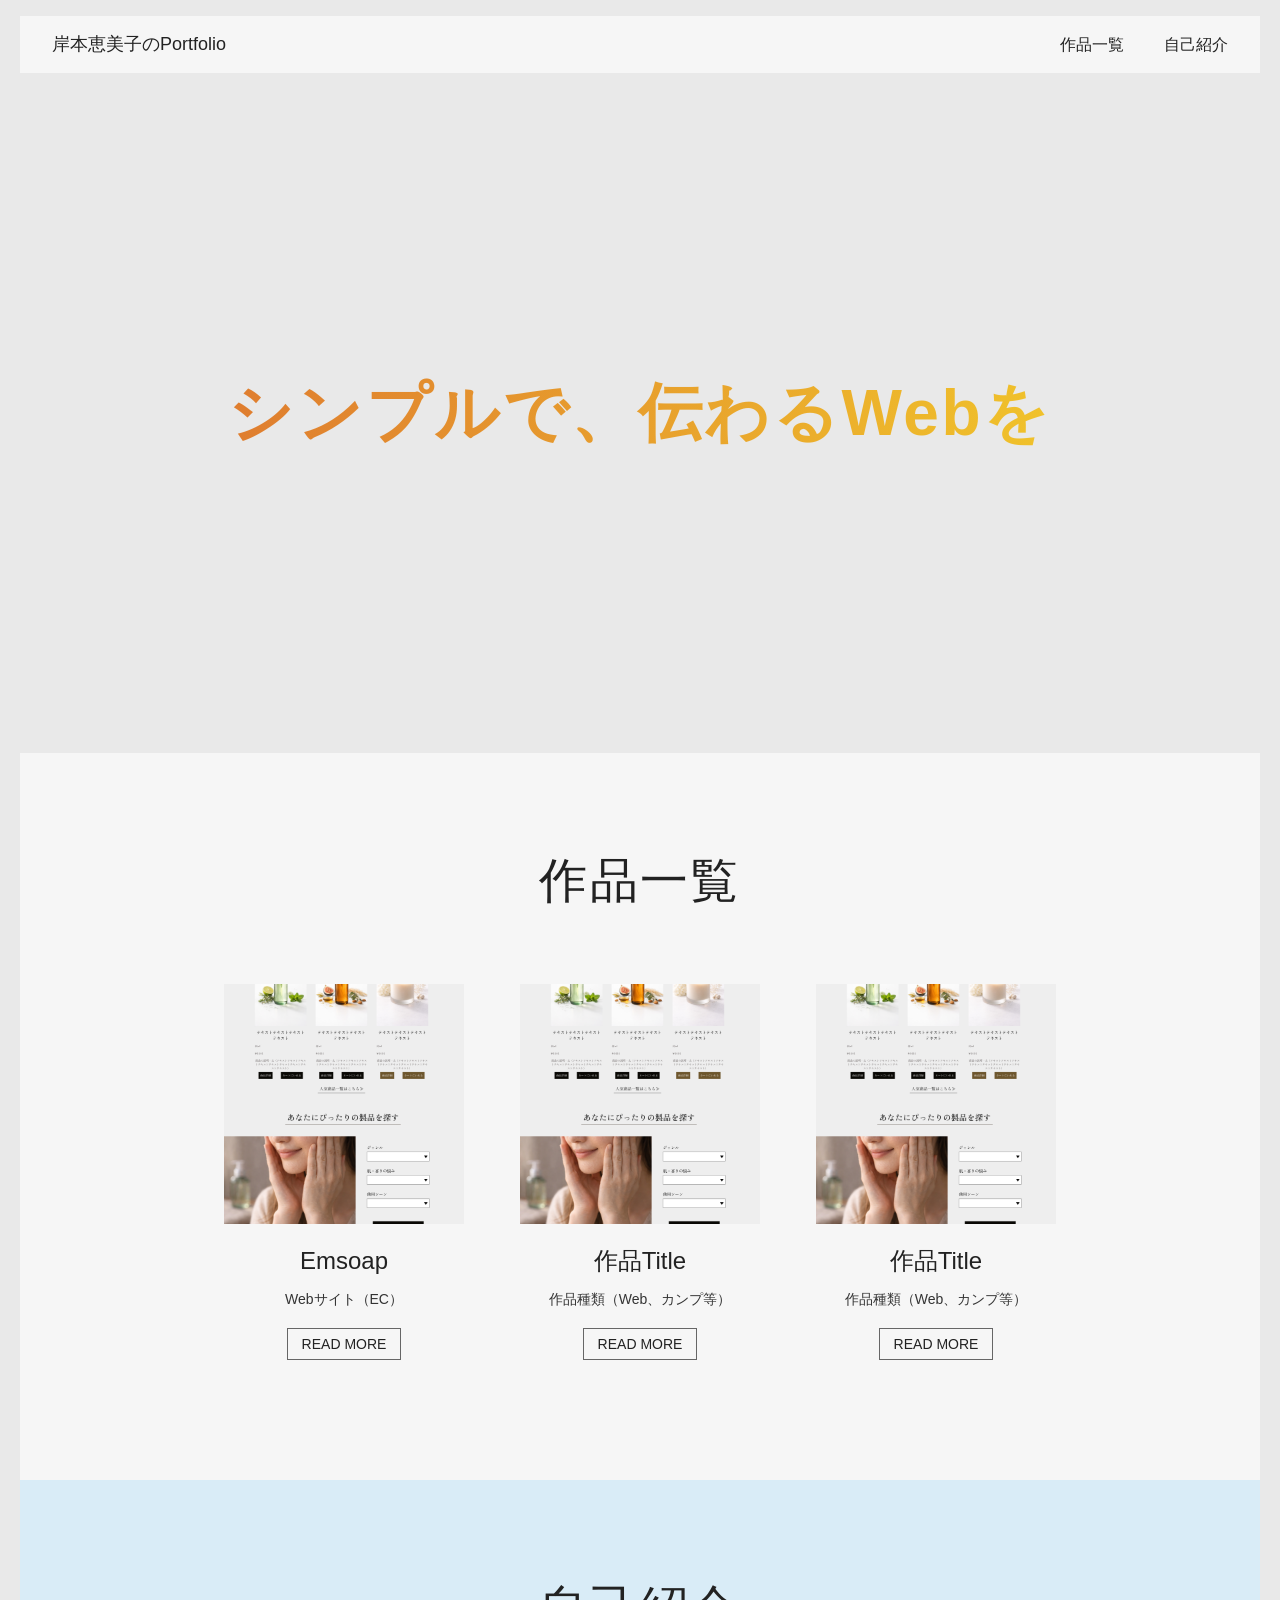
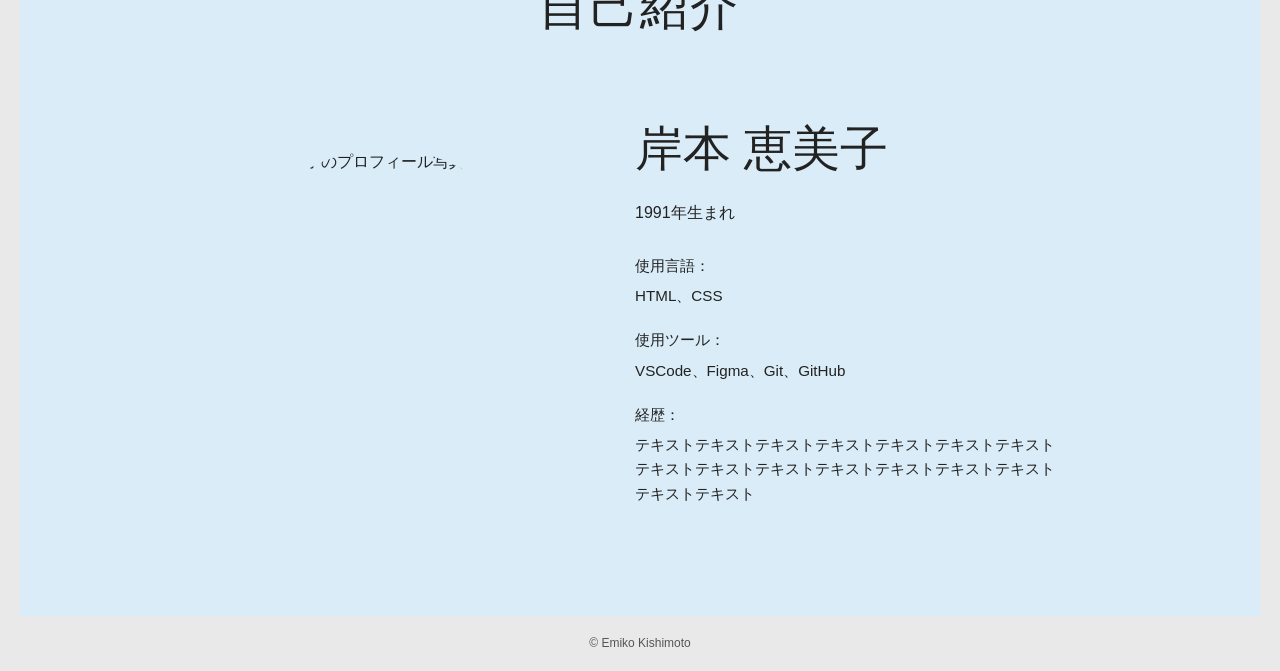
==== index.html @ 5442c19d "自己紹介サイト基礎作成" ====
<!DOCTYPE html>
<html lang="ja">
<head>
  <meta charset="UTF-8">
  <meta name="viewport" content="width=device-width, initial-scale=1.0">
  <link rel="stylesheet" href="./css/reset.css">
  <link rel="stylesheet" href="./css/style.css">
  <title>岸本恵美子のPortfolio</title>
</head>
<body>
  <header class="header">
    <div class="header__inner">
      <h1 class="header__logo">
        <a href="#">岸本恵美子のPortfolio</a>
      </h1>

      <nav class="header__nav">
        <ul class="header__nav-list">
          <li class="header__nav-item"><a href="#works">作品一覧</a></li>
          <li class="header__nav-item"><a href="#about">自己紹介</a></li>
        </ul>
      </nav>
    </div>
  </header>

  <main>
    <section class="hero">
      <div class="hero__inner">
        <p class="hero__catchcopy">シンプルで、伝わるWebを</p>
      </div>
    </section>

    <section class="works" id="works">
      <div class="works__inner">
        <h2 class="section-title">作品一覧</h2>

        <div class="works__list">
          <article class="works-card">
            <a href="http://e-kishimoto.sub.jp/index.php" class="works-card__link">
              <div class="works-card__image">
                <img src="./img/top_page.jpg" alt="Emsoap">
              </div>
              <div class="works-card__body">
                <h3 class="works-card__title">Emsoap</h3>
                <p class="works-card__category">Webサイト（EC）</p>
                <span class="works-card__button">READ MORE</span>
              </div>
            </a>
          </article>

          <article class="works-card">
            <a href="#" class="works-card__link">
              <div class="works-card__image">
                <img src="./img/top_page.jpg" alt="作品タイトル2のサムネイル">
              </div>
              <div class="works-card__body">
                <h3 class="works-card__title">作品Title</h3>
                <p class="works-card__category">作品種類（Web、カンプ等）</p>
                <span class="works-card__button">READ MORE</span>
              </div>
            </a>
          </article>

          <article class="works-card">
            <a href="#" class="works-card__link">
              <div class="works-card__image">
                <img src="./img/top_page.jpg" alt="作品タイトル3のサムネイル">
              </div>
              <div class="works-card__body">
                <h3 class="works-card__title">作品Title</h3>
                <p class="works-card__category">作品種類（Web、カンプ等）</p>
                <span class="works-card__button">READ MORE</span>
              </div>
            </a>
          </article>
        </div>
      </div>
    </section>

    <section class="about" id="about">
      <div class="about__inner">
        <h2 class="section-title">自己紹介</h2>

        <div class="about__content">
          <div class="about__image">
            <img src="./img/profile.jpg" alt="岸本恵美子のプロフィール写真">
          </div>

          <div class="about__text">
            <h3 class="about__name">岸本 恵美子</h3>
            <p class="about__birth">1991年生まれ</p>

            <dl class="about__profile">
              <div class="about__profile-row">
                <dt class="about__profile-title">使用言語：</dt>
                <dd class="about__profile-data">HTML、CSS</dd>
              </div>

              <div class="about__profile-row">
                <dt class="about__profile-title">使用ツール：</dt>
                <dd class="about__profile-data">VSCode、Figma、Git、GitHub</dd>
              </div>

              <div class="about__profile-row">
                <dt class="about__profile-title">経歴：</dt>
                <dd class="about__profile-data">
                  テキストテキストテキストテキストテキストテキストテキストテキストテキストテキストテキストテキストテキストテキストテキストテキスト
                </dd>
              </div>
            </dl>
          </div>
        </div>
      </div>
    </section>
  </main>

  <footer class="footer">
    <p class="footer__copy">&copy; Emiko Kishimoto</p>
  </footer>
</body>
</html>
---- css/style.css ----
@charset "UTF-8";

/* =========================
   Base
========================= */
html {
  scroll-behavior: smooth;
}

body {
  margin: 0;
  font-family: "Helvetica Neue", Arial, sans-serif;
  color: #222;
  background-color: #e9e9e9;
  line-height: 1.6;
}

img {
  max-width: 100%;
  height: auto;
  display: block;
}

a {
  color: inherit;
  text-decoration: none;
}

ul {
  margin: 0;
  padding: 0;
  list-style: none;
}

/* =========================
   Common
========================= */
.section-title {
  margin: 0 0 64px;
  font-size: 3rem;
  font-weight: 500;
  text-align: center;
  letter-spacing: 0.05em;
}

/* =========================
   Header
========================= */
.header {
  padding: 16px 20px 0;
  background-color: #e9e9e9;
}

.header__inner {
  max-width: 1360px;
  margin: 0 auto;
  padding: 14px 32px;
  background-color: #f6f6f6;
  display: flex;
  justify-content: space-between;
  align-items: center;
}

.header__logo {
  margin: 0;
  font-size: 1.125rem;
  font-weight: 400;
}

.header__nav-list {
  display: flex;
  gap: 40px;
}

.header__nav-item a {
  font-size: 1rem;
  transition: opacity 0.3s;
}

.header__nav-item a:hover {
  opacity: 0.7;
}

/* =========================
   Hero
========================= */
.hero {
  padding: 80px 20px 0;
  background-color: #e9e9e9;
}

.hero__inner {
  max-width: 1360px;
  margin: 0 auto;
  min-height: 520px;
  display: flex;
  justify-content: center;
  align-items: center;
  background-color: #e9e9e9;
}

.hero__catchcopy {
  margin: 0;
  font-size: clamp(2.5rem, 5vw, 4.5rem);
  font-weight: 700;
  letter-spacing: 0.04em;
  background: linear-gradient(90deg, #df7d2f 0%, #f0c22b 100%);
  -webkit-background-clip: text;
  -webkit-text-fill-color: transparent;
  background-clip: text;
  color: transparent;
}

/* =========================
   Works
========================= */
.works {
  padding: 80px 20px 0;
  background-color: #e9e9e9;
}

.works__inner {
  max-width: 1360px;
  margin: 0 auto;
  padding: 90px 40px 120px;
  background-color: #f6f6f6;
}

.works__list {
  display: flex;
  justify-content: center;
  gap: 56px;
  flex-wrap: wrap;
}

.works-card {
  width: 240px;
}

.works-card__link {
  display: block;
  text-align: center;
}

.works-card__image {
  aspect-ratio: 1 / 1;
  overflow: hidden;
  margin-bottom: 18px;
  background-color: #ddd;
}

.works-card__image img {
  width: 100%;
  height: 100%;
  object-fit: cover;
}

.works-card__title {
  margin: 0 0 8px;
  font-size: 1.5rem;
  font-weight: 400;
}

.works-card__category {
  margin: 0 0 18px;
  font-size: 0.875rem;
  color: #333;
}

.works-card__button {
  display: inline-block;
  padding: 8px 14px;
  border: 1px solid #666;
  font-size: 0.875rem;
  line-height: 1;
  transition: background-color 0.3s, color 0.3s;
}

.works-card__link:hover .works-card__button {
  background-color: #222;
  color: #fff;
}

/* =========================
   About
========================= */
.about {
  padding: 0 20px;
  background-color: #e9e9e9;
}

.about__inner {
  max-width: 1360px;
  margin: 0 auto;
  padding: 90px 60px 110px;
  background-color: #d9ecf7;
}

.about__content {
  max-width: 980px;
  margin: 0 auto;
  display: flex;
  justify-content: center;
  align-items: center;
  gap: 90px;
}

.about__image {
  width: 320px;
  flex-shrink: 0;
}

.about__image img {
  width: 100%;
  aspect-ratio: 1 / 1;
  object-fit: cover;
  border-radius: 50%;
}

.about__text {
  max-width: 420px;
}

.about__name {
  margin: 0 0 12px;
  font-size: 3rem;
  font-weight: 500;
}

.about__birth {
  margin: 0 0 28px;
  font-size: 1rem;
  text-align: left;
}

.about__profile {
  margin: 0;
}

.about__profile-row {
  margin-bottom: 20px;
}

.about__profile-row:last-child {
  margin-bottom: 0;
}

.about__profile-title {
  margin-bottom: 6px;
  font-size: 0.95rem;
  font-weight: 400;
}

.about__profile-data {
  margin: 0;
  font-size: 0.95rem;
}

/* =========================
   Footer
========================= */
.footer {
  padding: 18px 20px;
  background-color: #e9e9e9;
}

.footer__copy {
  margin: 0;
  text-align: center;
  font-size: 0.75rem;
  color: #555;
}

/* =========================
   works detail
========================= */
.works-detail {
  background-color: #f3f3f3;
  color: #111;
}

.works-detail__inner {
  width: min(100%, 980px);
  margin: 0 auto;
  padding: 0 20px;
}

/* -------------------------
   intro
------------------------- */
.works-detail__intro {
  padding: 40px 0 80px;
}

.works-detail__heading {
  font-size: 2rem;
  font-weight: 500;
  text-align: center;
  margin-bottom: 56px;
}

.works-detail__title {
  font-size: 1.75rem;
  font-weight: 500;
  text-align: center;
  margin-bottom: 56px;
}

.works-detail__summary {
  display: flex;
  justify-content: center;
  align-items: center;
  gap: 72px;
  margin-bottom: 48px;
}

.works-detail__thumb {
  width: 220px;
  flex-shrink: 0;
}

.works-detail__thumb img {
  display: block;
  width: 100%;
  height: auto;
  object-fit: cover;
}

.works-detail__meta {
  max-width: 360px;
  width: 100%;
}

.works-detail__meta-list {
  display: flex;
  flex-direction: column;
  gap: 22px;
}

.works-detail__meta-item {
  display: flex;
  align-items: flex-start;
  gap: 14px;
  font-size: 0.95rem;
  line-height: 1.8;
}

.works-detail__meta-item dt {
  min-width: 95px;
  white-space: nowrap;
}

.works-detail__meta-item dd {
  margin: 0;
}

.works-detail__description {
  max-width: 780px;
  margin: 0 auto 56px;
}

.works-detail__text-list {
  display: flex;
  flex-direction: column;
  gap: 26px;
}

.works-detail__text-item {
  display: flex;
  align-items: flex-start;
  gap: 18px;
  font-size: 0.95rem;
  line-height: 1.8;
}

.works-detail__text-item dt {
  min-width: 72px;
  white-space: nowrap;
}

.works-detail__text-item dd {
  margin: 0;
  flex: 1;
}

.works-detail__link-area {
  text-align: center;
}

.works-detail__link {
  display: inline-block;
  color: #111;
  font-size: 1.5rem;
  text-decoration: underline;
  text-underline-offset: 6px;
}

/* -------------------------
   gallery
------------------------- */
.works-detail__gallery {
  padding: 56px 0 80px;
}

.works-detail__inner--gallery {
  display: flex;
  justify-content: center;
  align-items: flex-start;
  gap: 32px;
}

.works-detail__image {
  position: relative;
  border: 1px solid #9d9d9d;
  background-color: transparent;
  overflow: hidden;
}

.works-detail__image img {
  display: block;
  width: 100%;
  height: 100%;
  object-fit: cover;
}

.works-detail__image--pc {
  width: 460px;
  aspect-ratio: 4 / 5.4;
}

.works-detail__image--sp {
  width: 210px;
  aspect-ratio: 1 / 2.35;
}

.works-detail__image figcaption {
  position: absolute;
  left: 50%;
  bottom: 24px;
  transform: translateX(-50%);
  font-size: 1rem;
  color: #111;
  white-space: nowrap;
}

/* =========================
   Responsive
========================= */
@media screen and (max-width: 768px) {
  .section-title {
    margin-bottom: 40px;
    font-size: 2.25rem;
  }

  .header {
    padding: 12px 12px 0;
  }

  .header__inner {
    padding: 14px 16px;
    flex-direction: column;
    gap: 14px;
  }

  .header__logo {
    font-size: 1rem;
    text-align: center;
  }

  .header__nav-list {
    gap: 24px;
  }

  .header__nav-item a {
    font-size: 0.95rem;
  }

  .hero {
    padding: 48px 12px 0;
  }

  .hero__inner {
    min-height: 320px;
    padding: 0 12px;
  }

  .hero__catchcopy {
    text-align: center;
    line-height: 1.4;
  }

  .works {
    padding: 48px 12px 0;
  }

  .works__inner {
    padding: 56px 20px 72px;
  }

  .works__list {
    gap: 40px;
  }

  .works-card {
    width: 100%;
    max-width: 280px;
  }

  .works-card__title {
    font-size: 1.25rem;
  }

  .about {
    padding: 0 12px;
  }

  .about__inner {
    padding: 56px 20px 72px;
  }

  .about__content {
    flex-direction: column;
    gap: 40px;
  }

  .about__image {
    width: 220px;
  }

  .about__text {
    max-width: 100%;
    text-align: center;
  }

  .about__name {
    font-size: 2.2rem;
  }

  .about__birth {
    text-align: center;
  }

  .about__profile-title,
  .about__profile-data {
    text-align: left;
  }

  .footer {
    padding: 14px 12px;
  }

   .works-detail__intro {
    padding: 32px 0 56px;
  }

  .works-detail__heading {
    font-size: 1.75rem;
    margin-bottom: 40px;
  }

  .works-detail__title {
    font-size: 1.4rem;
    margin-bottom: 36px;
  }

  .works-detail__summary {
    flex-direction: column;
    gap: 28px;
    margin-bottom: 40px;
  }

  .works-detail__thumb {
    width: 100%;
    max-width: 260px;
  }

  .works-detail__meta {
    max-width: 100%;
  }

  .works-detail__meta-item {
    flex-direction: column;
    gap: 4px;
  }

  .works-detail__meta-item dt {
    min-width: auto;
  }

  .works-detail__text-item {
    flex-direction: column;
    gap: 4px;
  }

  .works-detail__text-item dt {
    min-width: auto;
  }

  .works-detail__description {
    margin-bottom: 40px;
  }

  .works-detail__link {
    font-size: 1.1rem;
    line-height: 1.6;
  }

  .works-detail__gallery {
    padding: 40px 0 56px;
  }

  .works-detail__inner--gallery {
    flex-direction: column;
    align-items: center;
    gap: 28px;
  }

  .works-detail__image--pc {
    width: 100%;
    max-width: 420px;
  }

  .works-detail__image--sp {
    width: 60%;
    max-width: 240px;
  }

  .works-detail__image figcaption {
    bottom: 18px;
    font-size: 0.95rem;
  }
}
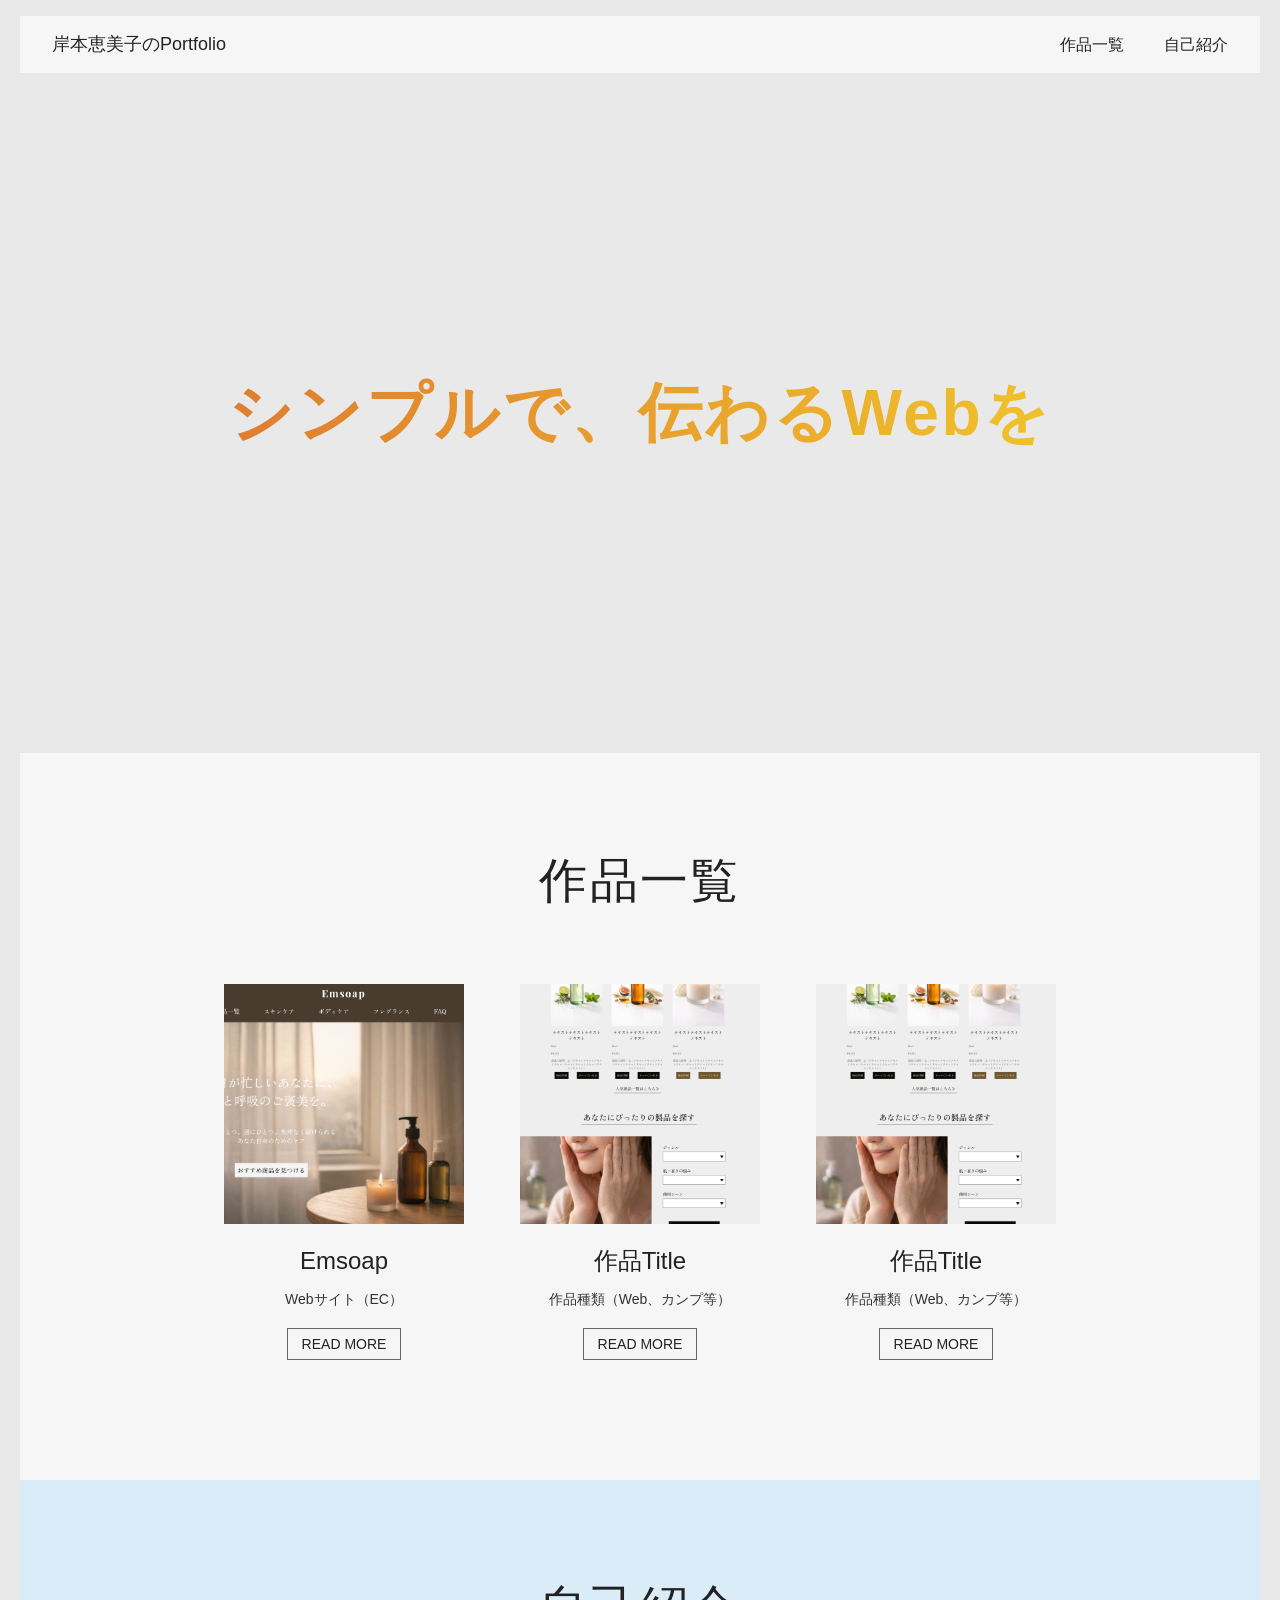
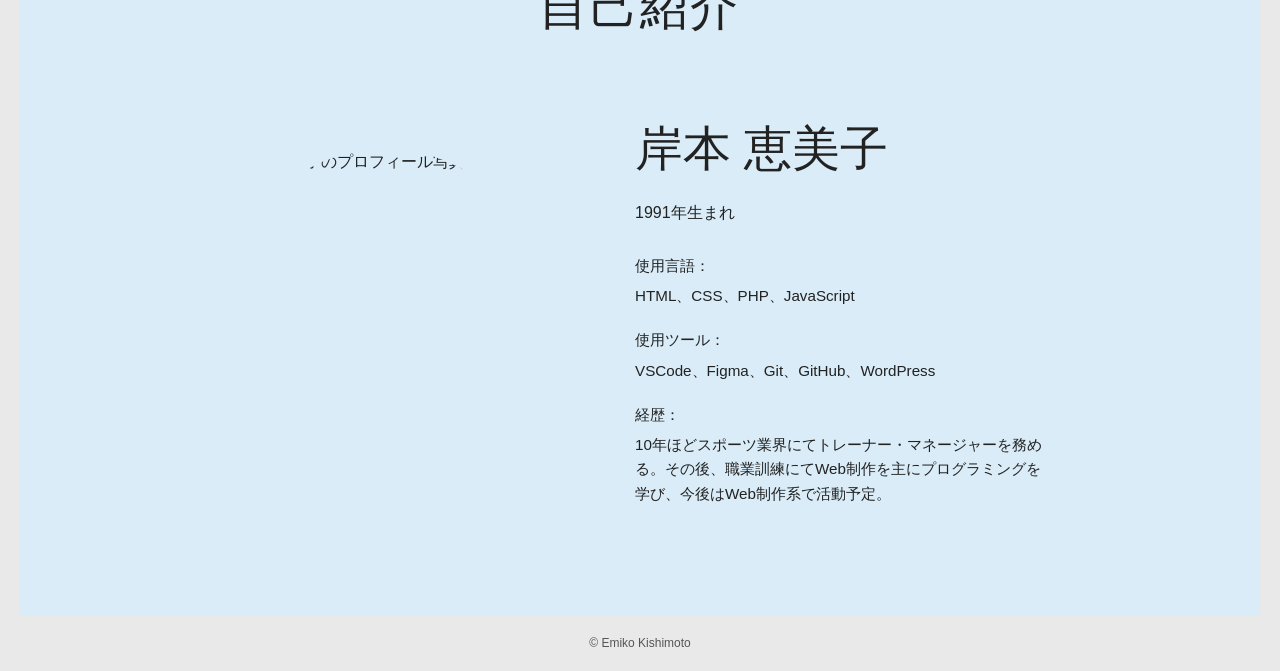
==== commit 809dfbd5: "微調整。画像追加。" ====
--- a/index.html
+++ b/index.html
@@ -36,9 +36,9 @@
 
         <div class="works__list">
           <article class="works-card">
-            <a href="http://e-kishimoto.sub.jp/index.php" class="works-card__link">
+            <a href="./detail_emsoap.html" class="works-card__link">
               <div class="works-card__image">
-                <img src="./img/top_page.jpg" alt="Emsoap">
+                <img src="./img/sumnail_emsoap.jpg" alt="Emsoap">
               </div>
               <div class="works-card__body">
                 <h3 class="works-card__title">Emsoap</h3>
@@ -93,18 +93,18 @@
             <dl class="about__profile">
               <div class="about__profile-row">
                 <dt class="about__profile-title">使用言語：</dt>
-                <dd class="about__profile-data">HTML、CSS</dd>
+                <dd class="about__profile-data">HTML、CSS、PHP、JavaScript</dd>
               </div>
 
               <div class="about__profile-row">
                 <dt class="about__profile-title">使用ツール：</dt>
-                <dd class="about__profile-data">VSCode、Figma、Git、GitHub</dd>
+                <dd class="about__profile-data">VSCode、Figma、Git、GitHub、WordPress</dd>
               </div>
 
               <div class="about__profile-row">
                 <dt class="about__profile-title">経歴：</dt>
                 <dd class="about__profile-data">
-                  テキストテキストテキストテキストテキストテキストテキストテキストテキストテキストテキストテキストテキストテキストテキストテキスト
+                  10年ほどスポーツ業界にてトレーナー・マネージャーを務める。その後、職業訓練にてWeb制作を主にプログラミングを学び、今後はWeb制作系で活動予定。<br>
                 </dd>
               </div>
             </dl>
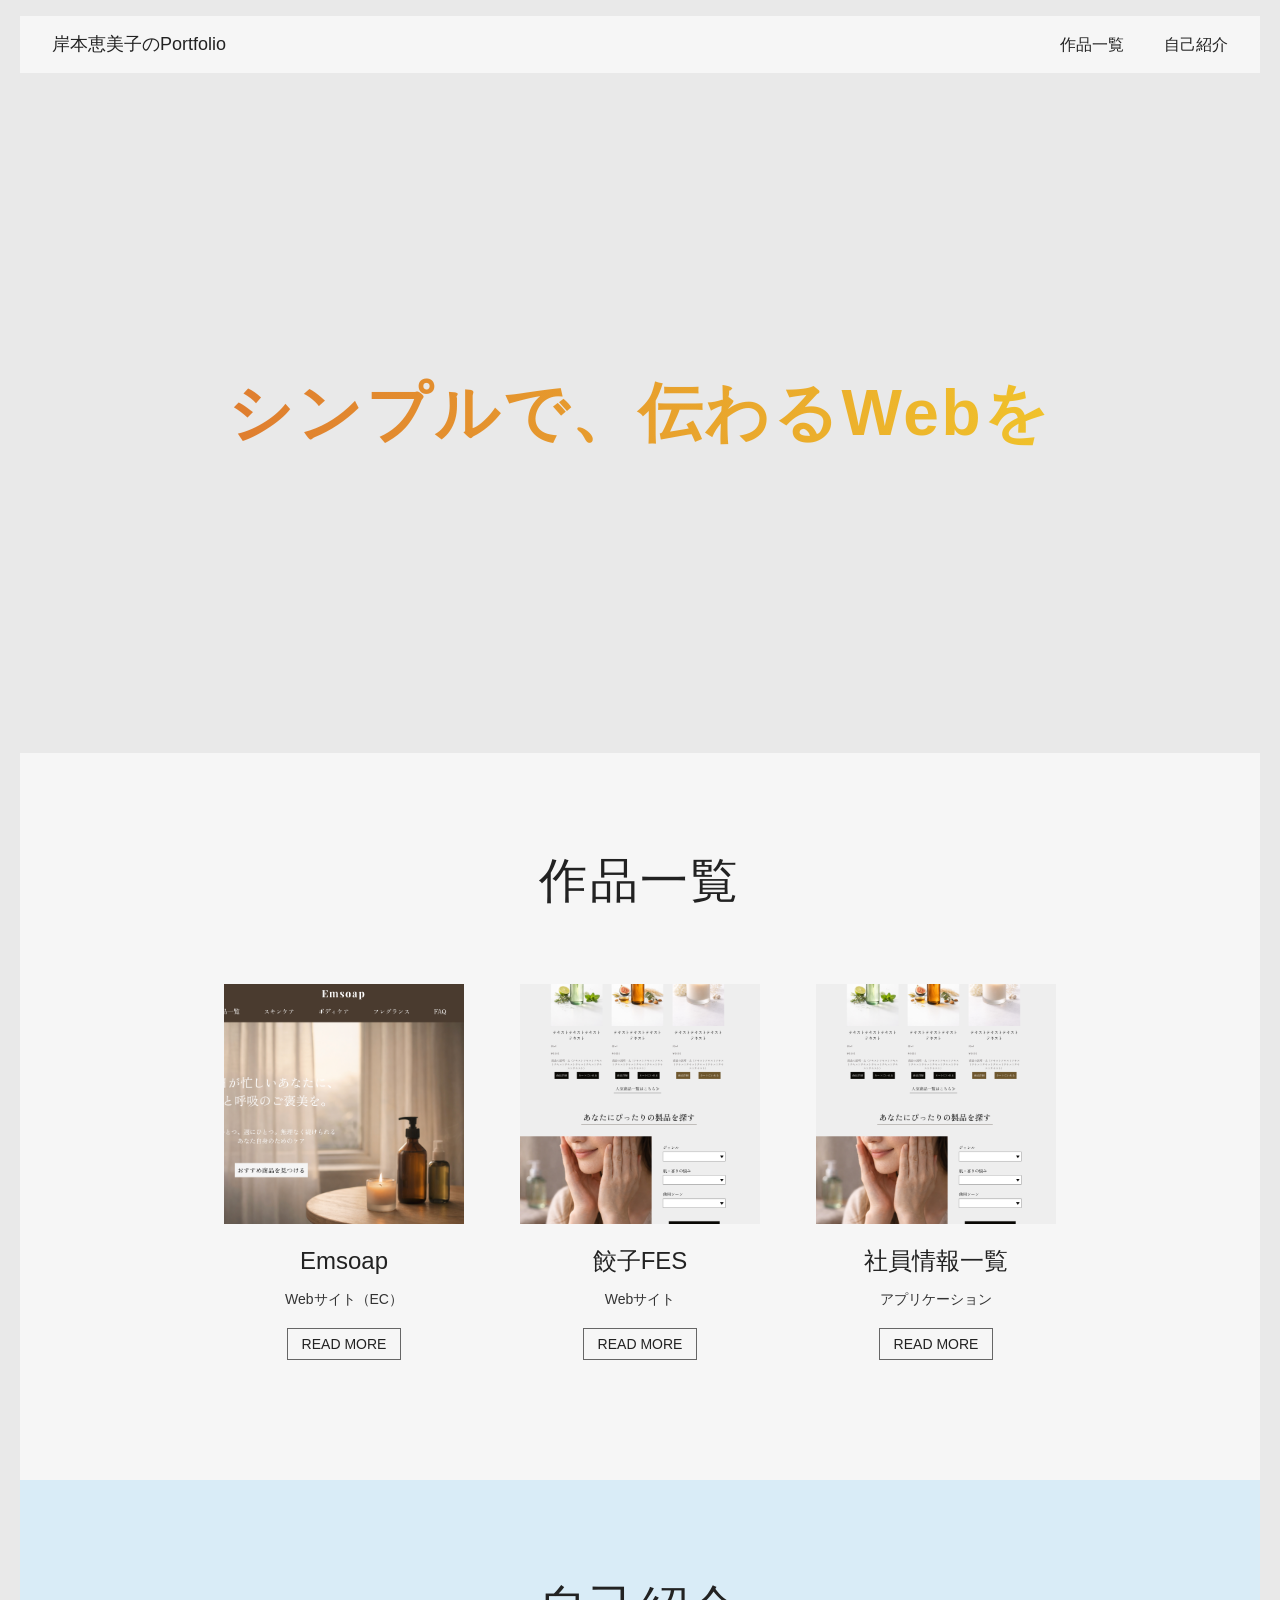
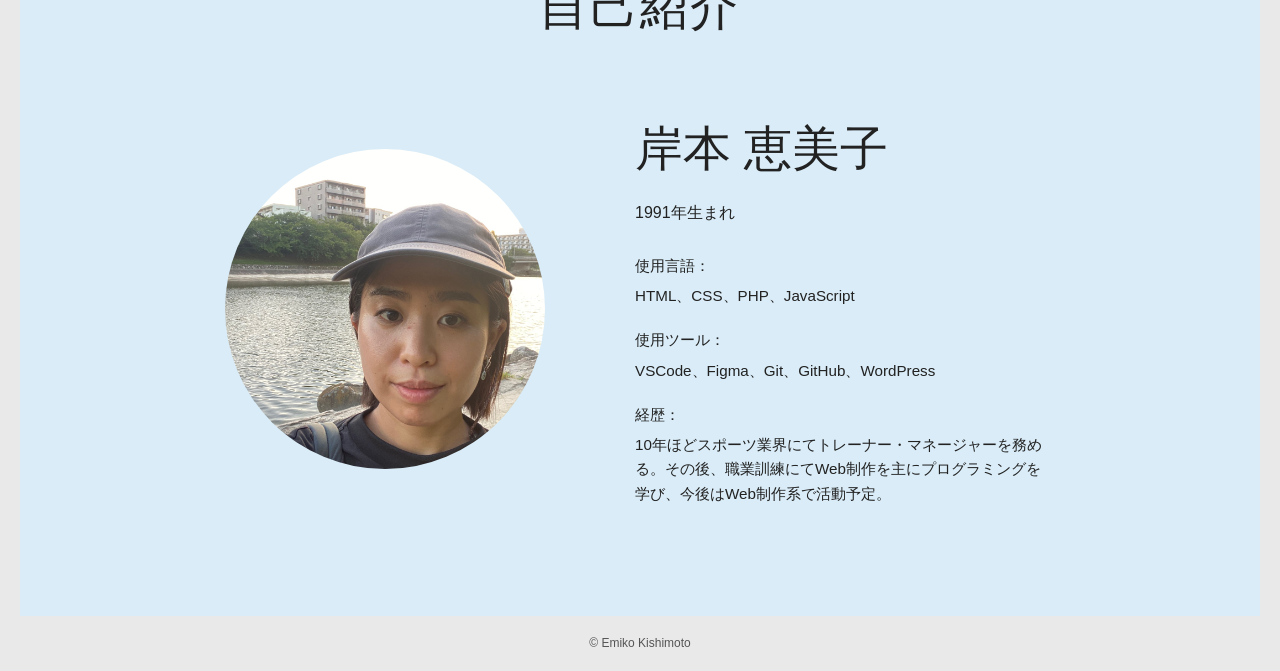
==== commit fbe21982: "プロフィール写真追加" ====
--- a/index.html
+++ b/index.html
@@ -54,8 +54,8 @@
                 <img src="./img/top_page.jpg" alt="作品タイトル2のサムネイル">
               </div>
               <div class="works-card__body">
-                <h3 class="works-card__title">作品Title</h3>
-                <p class="works-card__category">作品種類（Web、カンプ等）</p>
+                <h3 class="works-card__title">餃子FES</h3>
+                <p class="works-card__category">Webサイト</p>
                 <span class="works-card__button">READ MORE</span>
               </div>
             </a>
@@ -67,8 +67,8 @@
                 <img src="./img/top_page.jpg" alt="作品タイトル3のサムネイル">
               </div>
               <div class="works-card__body">
-                <h3 class="works-card__title">作品Title</h3>
-                <p class="works-card__category">作品種類（Web、カンプ等）</p>
+                <h3 class="works-card__title">社員情報一覧</h3>
+                <p class="works-card__category">アプリケーション</p>
                 <span class="works-card__button">READ MORE</span>
               </div>
             </a>
